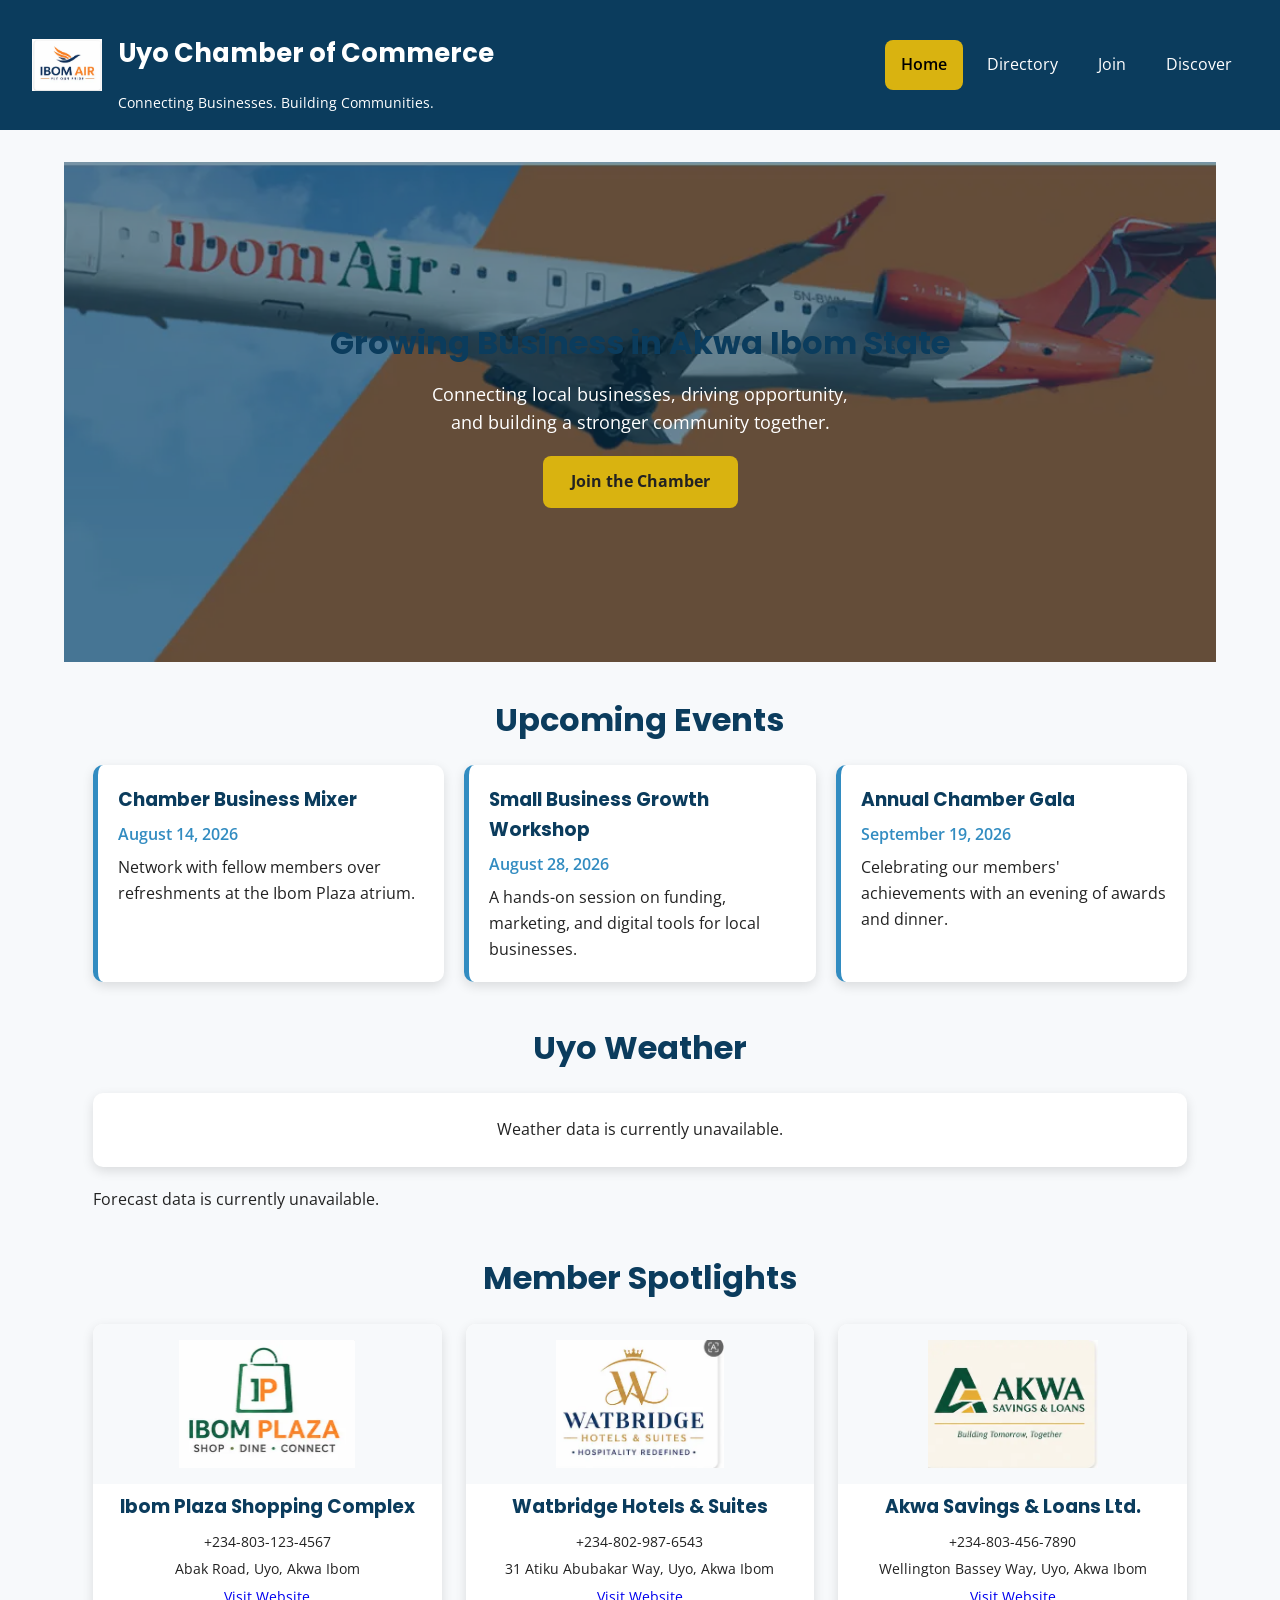
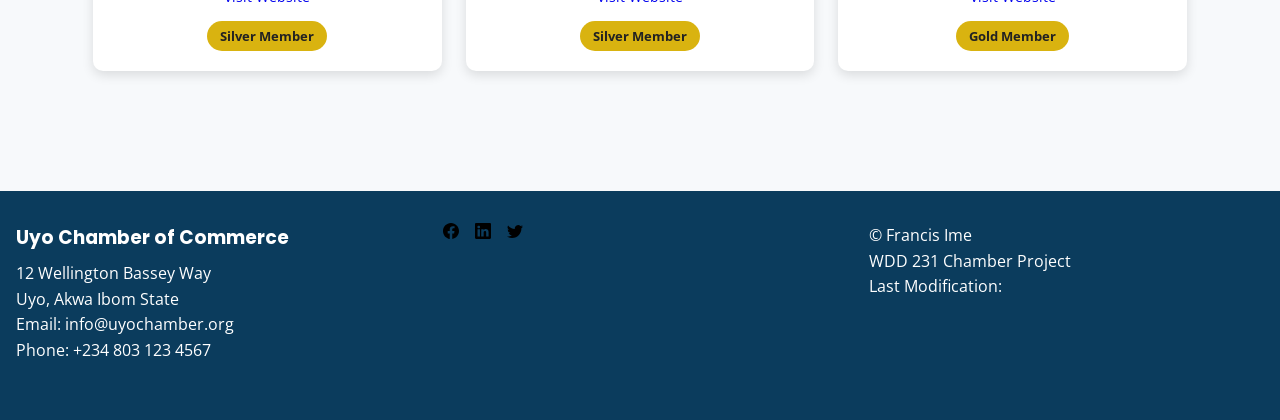
==== chamber/index.html @ 9f7eee0a "Uyo Chamber of Commerce" ====
<!DOCTYPE html>
<html lang="en">
<head>
    <meta charset="UTF-8">
    <meta name="viewport" content="width=device-width, initial-scale=1.0">

    <title>Uyo Chamber of Commerce | Home</title>

    <meta
        name="description"
        content="Official home page of the Uyo Chamber of Commerce, connecting businesses and building communities across Akwa Ibom State.">

    <meta
        name="author"
        content="Francis Ime">

    <!-- Open Graph Meta -->
    <meta property="og:title" content="Uyo Chamber of Commerce">
    <meta
        property="og:description"
        content="Connecting Businesses. Building Communities.">

    <meta
        property="og:image"
        content="images/logo.svg">

    <meta
        property="og:url"
        content="https://wisdomchaindustry-cloud.github.io/wdd231/chamber/index.html">

    <meta property="og:type" content="website">

    <!-- Favicon -->
    <link rel="icon" href="images/favicon.ico">

    <!-- Google Fonts -->
    <link rel="preconnect" href="https://fonts.googleapis.com">

    <link rel="preconnect"
        href="https://fonts.gstatic.com"
        crossorigin>

    <link
        href="https://fonts.googleapis.com/css2?family=Open+Sans:wght@400;600;700&family=Poppins:wght@500;600;700&display=swap"
        rel="stylesheet">

    <!-- Stylesheets -->
    <link rel="stylesheet" href="styles/normalize.css">
    <link rel="stylesheet" href="styles/small.css">
    <link rel="stylesheet" href="styles/larger.css">

    <!-- JavaScript -->
    <script src="scripts/navigation.js" defer></script>
    <script src="scripts/weather.js" defer></script>
    <script src="scripts/spotlights.js" defer></script>
    <script src="scripts/footer.js" defer></script>

</head>

<body>

<header>

    <div class="logo-container">

        <img
            src="images/ibomair.webp"
            alt="Uyo Chamber of Commerce Logo"
            width="70"
            height="70">

        <div>

            <h1>Uyo Chamber of Commerce</h1>

            <p>Connecting Businesses. Building Communities.</p>

        </div>

    </div>

    <button
        id="menuButton"
        aria-label="Open Navigation Menu">

        ☰

    </button>

    <nav id="navigation">

        <ul>

            <li>
                <a
                
                    class="active"
                    href="index.html">
                    Home
                </a>
            </li>

            <li>
                <a href="directory.html">Directory</a>
            </li>

            <li>
                <a href="join.html">Join</a>
            </li>

            <li>
                <a href="discover.html">Discover</a>
            </li>

        </ul>

    </nav>

</header>

<main>

    <!-- ================= HERO ================= -->

    <section class="hero">

        <img
            src="images/hero.webp"
            alt="Uyo, Akwa Ibom State business district"
            class="hero-image"
            width="1200"
            height="600">

        <div class="hero-content">

            <h2>Growing Business in Akwa Ibom State</h2>

            <p>Connecting local businesses, driving opportunity, and building a stronger community together.</p>

            <a href="join.html" class="cta-button">
                Join the Chamber
            </a>

        </div>

    </section>

    <!-- ================= CURRENT EVENTS ================= -->

    <section class="current-events">

        <h2>Upcoming Events</h2>

        <div class="events-grid">

            <article class="event-card">

                <h3>Chamber Business Mixer</h3>

                <p class="event-date">August 14, 2026</p>

                <p>Network with fellow members over refreshments at the Ibom Plaza atrium.</p>

            </article>

            <article class="event-card">

                <h3>Small Business Growth Workshop</h3>

                <p class="event-date">August 28, 2026</p>

                <p>A hands-on session on funding, marketing, and digital tools for local businesses.</p>

            </article>

            <article class="event-card">

                <h3>Annual Chamber Gala</h3>

                <p class="event-date">September 19, 2026</p>

                <p>Celebrating our members' achievements with an evening of awards and dinner.</p>

            </article>

        </div>

    </section>

    <!-- ================= WEATHER ================= -->

    <section class="weather">

        <h2>Uyo Weather</h2>

        <div id="weatherCurrent" class="weather-current">

            <p>Loading current weather...</p>

        </div>

        <div id="weatherForecast" class="weather-forecast">

        </div>

    </section>

    <!-- ================= SPOTLIGHTS ================= -->

    <section class="spotlights">

        <h2>Member Spotlights</h2>

        <div id="spotlightCards" class="spotlight-grid">

            <p>Loading member spotlights...</p>

        </div>

    </section>

</main>

<footer>

    <section>

        <h3>Uyo Chamber of Commerce</h3>

        <p>12 Wellington Bassey Way</p>

        <p>Uyo, Akwa Ibom State</p>

        <p>Email: info@uyochamber.org</p>

        <p>Phone: +234 803 123 4567</p>

    </section>

    <section class="social-links">

        <a href="https://facebook.com" target="_blank" aria-label="Facebook">
            <img src="images/facebook.svg" alt="Facebook">
        </a>

        <a href="https://linkedin.com" target="_blank" aria-label="LinkedIn">
            <img src="images/linkedin.svg" alt="LinkedIn">
        </a>

        <a href="https://x.com" target="_blank" aria-label="X">
            <img src="images/twitter.svg" alt="X">
        </a>

    </section>

    <section>

        <p>&copy; <span id="currentYear"></span> Francis Ime</p>

        <p>WDD 231 Chamber Project</p>

        <p>
            Last Modification:
            <span id="lastModified"></span>
        </p>

    </section>

</footer>

</body>
</html>
---- chamber/styles/small.css ----
/* ==========================================
   LAGOS CHAMBER OF COMMERCE
   Mobile First Stylesheet
   WDD 231
========================================== */

/* ---------- GOOGLE FONT VARIABLES ---------- */

:root{
    --primary:#0b3c5d;
    --secondary:#328cc1;
    --accent:#d9b310;
    --light:#f7f9fb;
    --dark:#222222;
    --white:#ffffff;
    --border:#dddddd;
    --radius:10px;
    --shadow:0 4px 12px rgba(0,0,0,.12);

    --heading-font:"Poppins",sans-serif;
    --body-font:"Open Sans",sans-serif;
}

/* ---------- GLOBAL ---------- */

*{
    margin:0;
    padding:0;
    box-sizing:border-box;
}

body{
    font-family:var(--body-font);
    background:var(--light);
    color:var(--dark);
    line-height:1.6;
}

img{
    display:block;
    max-width:100%;
    height:auto;
}

a{
    text-decoration:none;
}

/* ---------- HEADER ---------- */

header{
    background:var(--primary);
    color:var(--white);

    display:flex;
    justify-content:space-between;
    align-items:center;

    padding:1rem;
}

.logo-container{
    display:flex;
    align-items:center;
    gap:1rem;
}

.logo-container h1{
    font-family:var(--heading-font);
    font-size:1.2rem;
}

.logo-container p{
    font-size:.85rem;
}

/* ---------- MENU BUTTON ---------- */

#menuButton{
    background:none;
    border:none;
    color:white;
    font-size:2rem;
    cursor:pointer;
}

/* ---------- NAVIGATION ---------- */

nav{
    display:none;

    position:absolute;
    top:80px;
    left:0;

    width:100%;

    background:var(--primary);
}

nav.open{
    display:block;
}

nav ul{
    list-style:none;
}

nav li{
    border-top:1px solid rgba(255,255,255,.15);
}

nav a{
    display:block;
    color:white;
    padding:1rem;
}

nav a:hover{
    background:var(--secondary);
}

.active{
    background:var(--accent);
    color:black;
    font-weight:600;
}

/* ---------- MAIN ---------- */

main{
    width:min(95%,1200px);
    margin:auto;
    padding:2rem 0;
}

main h2{
    text-align:center;
    font-family:var(--heading-font);
    color:var(--primary);
    margin-bottom:2rem;
}

/* ---------- DIRECTORY BUTTONS ---------- */

.directory-controls{
    display:flex;
    justify-content:center;
    gap:1rem;
    margin-bottom:2rem;
}

.directory-controls button{
    padding:.8rem 1.5rem;
    border:none;
    border-radius:6px;
    background:var(--primary);
    color:white;
    cursor:pointer;
    transition:.3s;
}

.directory-controls button:hover{
    background:var(--secondary);
}

/* ---------- DIRECTORY ---------- */

#directory{
    display:grid;
    grid-template-columns:1fr;
    gap:1.5rem;
}

/* ---------- MEMBER CARD ---------- */

.member-card{
    background:white;
    border-radius:var(--radius);
    overflow:hidden;
    box-shadow:var(--shadow);
}

.member-card img{
    width:100%;
    height:220px;
    object-fit:cover;
}

.member-content{
    padding:1rem;
}

.member-content h3{
    font-family:var(--heading-font);
    color:var(--primary);
    margin-bottom:.5rem;
}

.member-content p{
    margin-bottom:.5rem;
    font-size:.95rem;
}

.member-content a{
    color:var(--secondary);
    font-weight:bold;
}

/* ---------- LIST VIEW ---------- */

.list-view{
    display:flex !important;
    flex-direction:column;
}

.list-view .member-card{
    display:grid;
    grid-template-columns:120px 1fr;
    align-items:center;
}

.list-view img{
    height:120px;
}

/* ---------- FOOTER ---------- */

footer{
    background:var(--primary);
    color:white;
    margin-top:3rem;
    padding:2rem 1rem;
    text-align:center;
}

footer section{
    margin-bottom:1.5rem;
}

footer h3{
    font-family:var(--heading-font);
    margin-bottom:.5rem;
}

.social-links{
    display:flex;
    justify-content:center;
    gap:1rem;
}

.social-links a{
    color:white;
}

.social-links a:hover{
    color:var(--accent);


}

/* ---------- HERO ---------- */

.hero{
    position:relative;
    margin-bottom:2rem;
}

.hero-image{
    width:100%;
    height:280px;
    object-fit:cover;
}

.hero-content{
    position:absolute;
    inset:0;

    display:flex;
    flex-direction:column;
    justify-content:center;
    align-items:center;
    text-align:center;

    padding:1.5rem;

    background:rgba(11,60,93,.55);
    color:var(--white);
}

.hero-content h2{
    font-family:var(--heading-font);
    font-size:1.4rem;
    margin-bottom:.75rem;
}

.hero-content p{
    font-size:.95rem;
    margin-bottom:1.25rem;
    max-width:32ch;
}

.cta-button{
    display:inline-block;
    background:var(--accent);
    color:var(--dark);
    font-weight:700;
    padding:.8rem 1.75rem;
    border-radius:8px;
    transition:background .3s,transform .3s;
}

.cta-button:hover{
    background:var(--secondary);
    color:var(--white);
    transform:translateY(-3px);
}

/* ---------- CURRENT EVENTS ---------- */

.current-events,
.weather,
.spotlights{
    width:min(95%,1200px);
    margin:0 auto 2.5rem;
}

.current-events h2,
.weather h2,
.spotlights h2{
    font-family:var(--heading-font);
    color:var(--primary);
    margin-bottom:1.25rem;
    text-align:center;
}

.events-grid{
    display:grid;
    grid-template-columns:1fr;
    gap:1.25rem;
}

.event-card{
    background:var(--white);
    border-radius:var(--radius);
    box-shadow:var(--shadow);
    padding:1.25rem;
    border-left:5px solid var(--secondary);
}

.event-card h3{
    font-family:var(--heading-font);
    color:var(--primary);
    margin-bottom:.4rem;
}

.event-date{
    font-weight:600;
    color:var(--secondary);
    margin-bottom:.5rem;
}

/* ---------- WEATHER ---------- */

.weather-current{
    background:var(--white);
    border-radius:var(--radius);
    box-shadow:var(--shadow);
    padding:1.5rem;
    text-align:center;
    margin-bottom:1.25rem;
}

.weather-current .temp{
    font-family:var(--heading-font);
    font-size:2.5rem;
    color:var(--primary);
}

.weather-current .description{
    text-transform:capitalize;
    color:var(--dark);
    margin-top:.25rem;
}

.weather-forecast{
    display:grid;
    grid-template-columns:repeat(3,1fr);
    gap:1rem;
}

.forecast-day{
    background:var(--white);
    border-radius:var(--radius);
    box-shadow:var(--shadow);
    padding:1rem;
    text-align:center;
}

.forecast-day h4{
    font-family:var(--heading-font);
    color:var(--primary);
    margin-bottom:.4rem;
    font-size:.9rem;
}

.forecast-day p{
    font-size:.85rem;
    margin-bottom:.2rem;
}

/* ---------- SPOTLIGHTS ---------- */

.spotlight-grid{
    display:grid;
    grid-template-columns:1fr;
    gap:1.5rem;
}

.spotlight-card{
    background:var(--white);
    border-radius:var(--radius);
    box-shadow:var(--shadow);
    overflow:hidden;
    text-align:center;
    padding-bottom:1.25rem;
}

.spotlight-card img{
    width:100%;
    height:160px;
    object-fit:contain;
    background:var(--light);
    padding:1rem;
}

.spotlight-card h3{
    font-family:var(--heading-font);
    color:var(--primary);
    margin:.5rem 1rem;
}

.spotlight-card p{
    font-size:.9rem;
    margin:.3rem 1rem;
}

.spotlight-card .badge{
    display:inline-block;
    margin-top:.5rem;
    padding:.3rem .8rem;
    border-radius:20px;
    font-size:.8rem;
    font-weight:700;
    background:var(--accent);
    color:var(--dark);
}

/* ---------- ACCESSIBILITY ---------- */

button:focus,
a:focus{
    outline:3px solid var(--accent);
    outline-offset:3px;
}
---- chamber/styles/larger.css ----
/* ==========================================
   LAGOS CHAMBER OF COMMERCE
   Larger Screen Styles
   WDD 231
========================================== */

/* ===========================
   TABLET (640px and above)
=========================== */

@media screen and (min-width:640px){

    /* ---------- HEADER ---------- */

    header{
        padding:1rem 2rem;
    }

    .logo-container h1{
        font-size:1.6rem;
    }

    .logo-container p{
        font-size:.9rem;
    }

    /* ---------- NAVIGATION ---------- */

    #menuButton{
        display:none;
    }

    nav{
        display:block;
        position:static;
        width:auto;
        background:transparent;
    }

    nav ul{
        display:flex;
        align-items:center;
        gap:.5rem;
    }

    nav li{
        border:none;
    }

    nav a{
        padding:.75rem 1rem;
        border-radius:8px;
        transition:background .3s;
    }

    nav a:hover{
        background:rgba(255,255,255,.15);
    }

    /* ---------- DIRECTORY ---------- */

    #directory{
        grid-template-columns:repeat(2,1fr);
    }

    /* ---------- HERO ---------- */

    .hero-image{
        height:400px;
    }

    .hero-content h2{
        font-size:2rem;
    }

    .hero-content p{
        font-size:1.1rem;
        max-width:45ch;
    }

    /* ---------- CURRENT EVENTS / SPOTLIGHTS ---------- */

    .events-grid{
        grid-template-columns:repeat(2,1fr);
    }

    .spotlight-grid{
        grid-template-columns:repeat(2,1fr);
    }

    /* ---------- FOOTER ---------- */

    footer{
        display:grid;
        grid-template-columns:repeat(3,1fr);
        gap:2rem;
        text-align:left;
        align-items:start;
    }

    .social-links{
        justify-content:flex-start;
    }

}

/* ===========================
   DESKTOP (1024px and above)
=========================== */

@media screen and (min-width:1024px){

    main{
        width:min(90%,1200px);
    }

    main h2{
        font-size:2rem;
    }

    #directory{
        grid-template-columns:repeat(3,1fr);
    }

    .events-grid{
        grid-template-columns:repeat(3,1fr);
    }

    .spotlight-grid{
        grid-template-columns:repeat(3,1fr);
    }

    .hero-image{
        height:500px;
    }

    .member-card{

        transition:
            transform .3s,
            box-shadow .3s;

    }

    .member-card:hover{

        transform:translateY(-8px);

        box-shadow:0 8px 20px rgba(0,0,0,.15);

    }

}
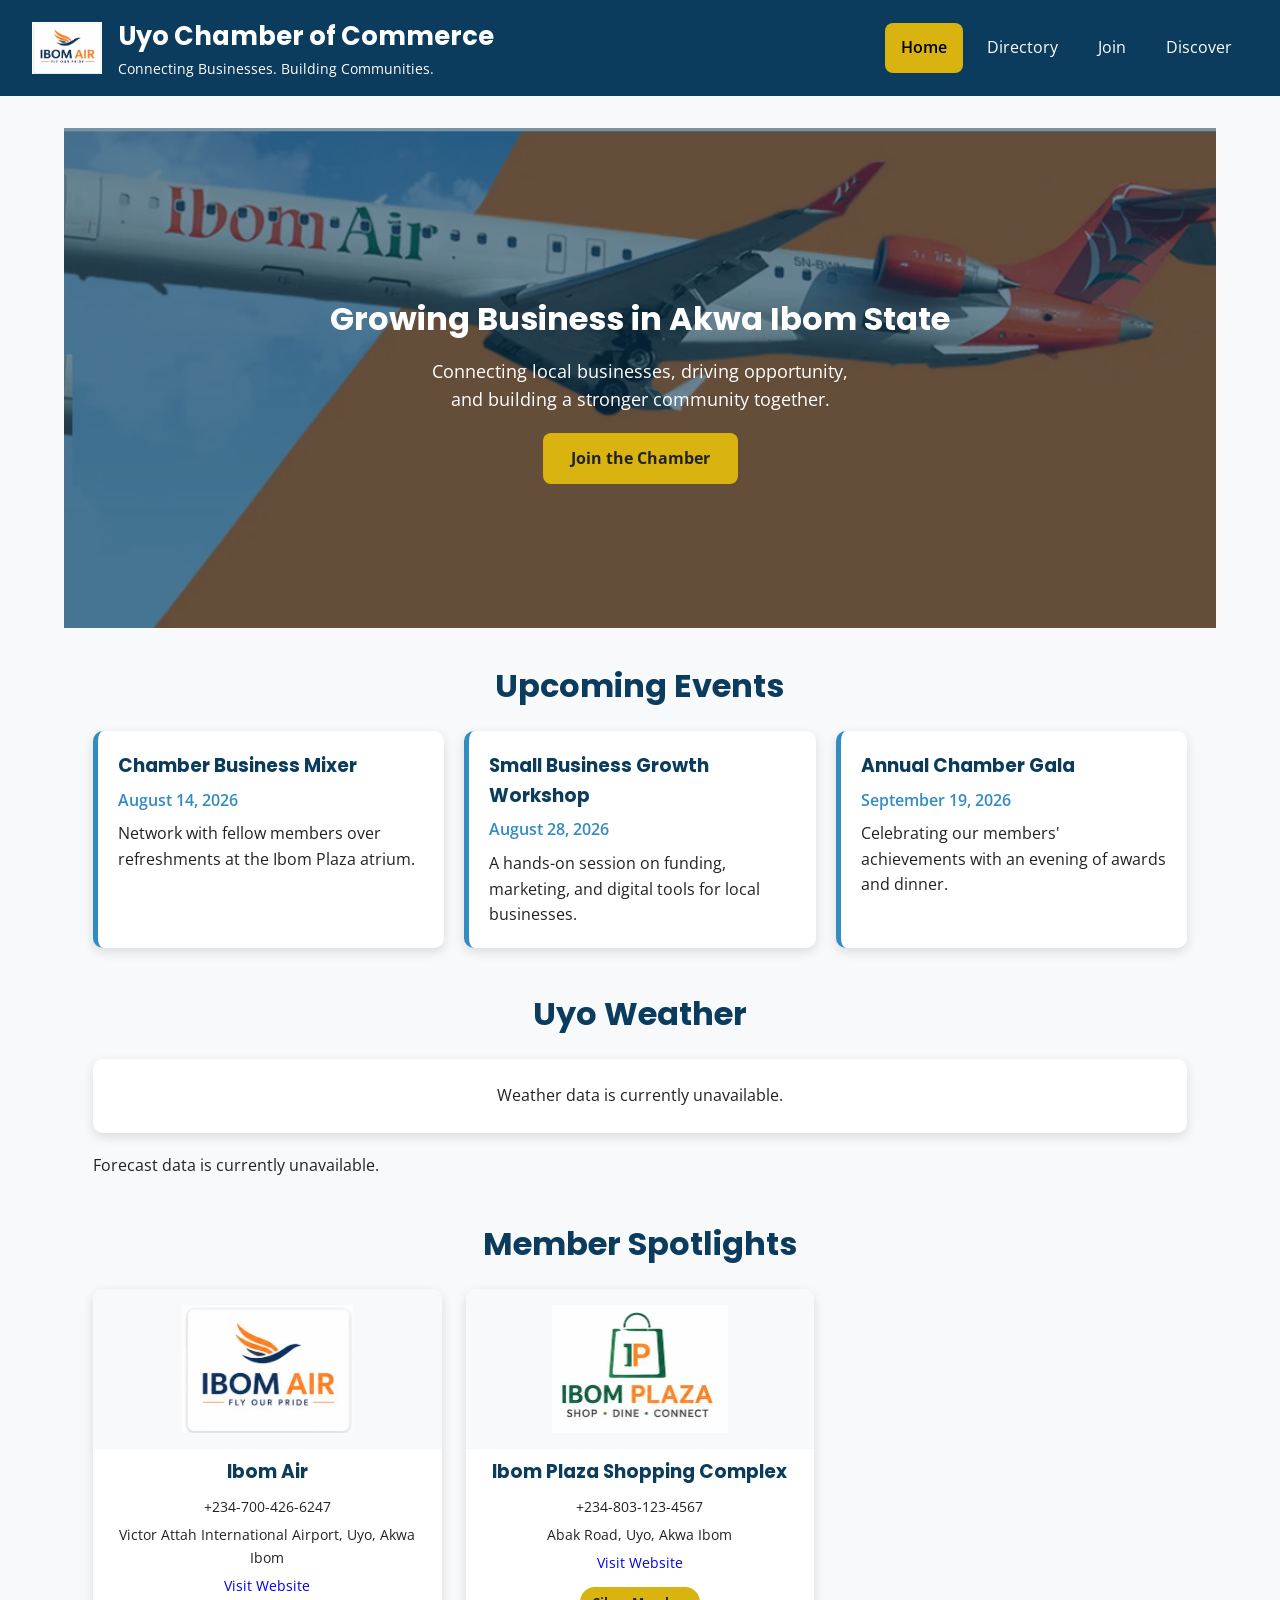
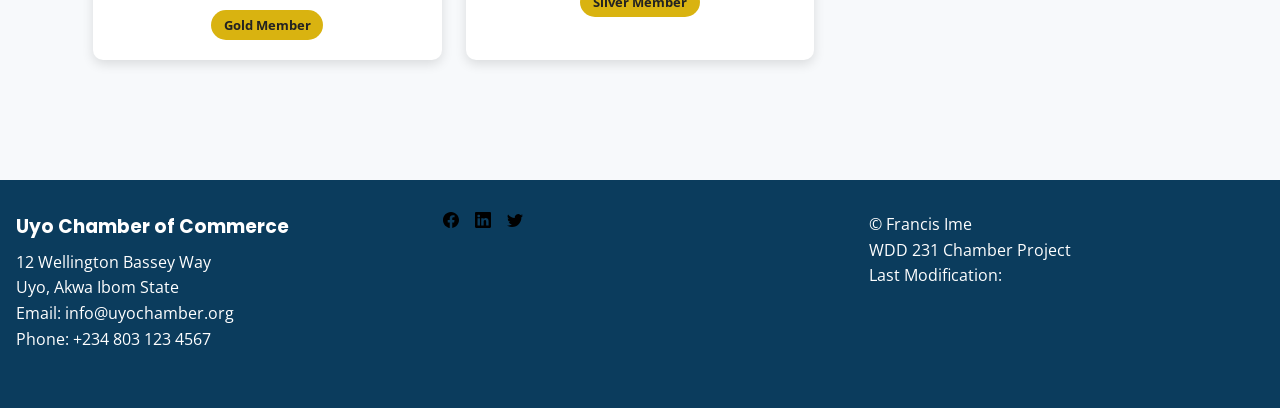
==== commit 31910b33: "update on chamber of commerce" ====
--- a/chamber/index.html
+++ b/chamber/index.html
@@ -18,11 +18,11 @@
     <meta property="og:title" content="Uyo Chamber of Commerce">
     <meta
         property="og:description"
-        content="Connecting Businesses. Building Communities.">
+        content="Discover the Uyo Chamber of Commerce, connecting local businesses across Akwa Ibom State and building a stronger community together.">
 
     <meta
         property="og:image"
-        content="images/logo.svg">
+        content="https://wisdomchaindustry-cloud.github.io/wdd231/chamber/images/hero.webp">
 
     <meta
         property="og:url"
@@ -71,7 +71,7 @@
 
         <div>
 
-            <h1>Uyo Chamber of Commerce</h1>
+            <p class="site-title">Uyo Chamber of Commerce</p>
 
             <p>Connecting Businesses. Building Communities.</p>
 
@@ -93,7 +93,6 @@
 
             <li>
                 <a
-                
                     class="active"
                     href="index.html">
                     Home
@@ -133,7 +132,7 @@
 
         <div class="hero-content">
 
-            <h2>Growing Business in Akwa Ibom State</h2>
+            <h1>Growing Business in Akwa Ibom State</h1>
 
             <p>Connecting local businesses, driving opportunity, and building a stronger community together.</p>
 
@@ -269,4 +268,4 @@
 </footer>
 
 </body>
-</html>+</html>
--- a/chamber/styles/small.css
+++ b/chamber/styles/small.css
@@ -65,9 +65,10 @@
     gap:1rem;
 }
 
-.logo-container h1{
+.logo-container .site-title{
     font-family:var(--heading-font);
     font-size:1.2rem;
+    font-weight:700;
 }
 
 .logo-container p{
@@ -255,8 +256,6 @@
 
 .social-links a:hover{
     color:var(--accent);
-
-
 }
 
 /* ---------- HERO ---------- */
@@ -288,7 +287,7 @@
     color:var(--white);
 }
 
-.hero-content h2{
+.hero-content h1{
     font-family:var(--heading-font);
     font-size:1.4rem;
     margin-bottom:.75rem;
@@ -462,5 +461,4 @@
 a:focus{
     outline:3px solid var(--accent);
     outline-offset:3px;
-}
-
+}
--- a/chamber/styles/larger.css
+++ b/chamber/styles/larger.css
@@ -16,7 +16,7 @@
         padding:1rem 2rem;
     }
 
-    .logo-container h1{
+    .logo-container .site-title{
         font-size:1.6rem;
     }
 
@@ -69,7 +69,7 @@
         height:400px;
     }
 
-    .hero-content h2{
+    .hero-content h1{
         font-size:2rem;
     }
 
